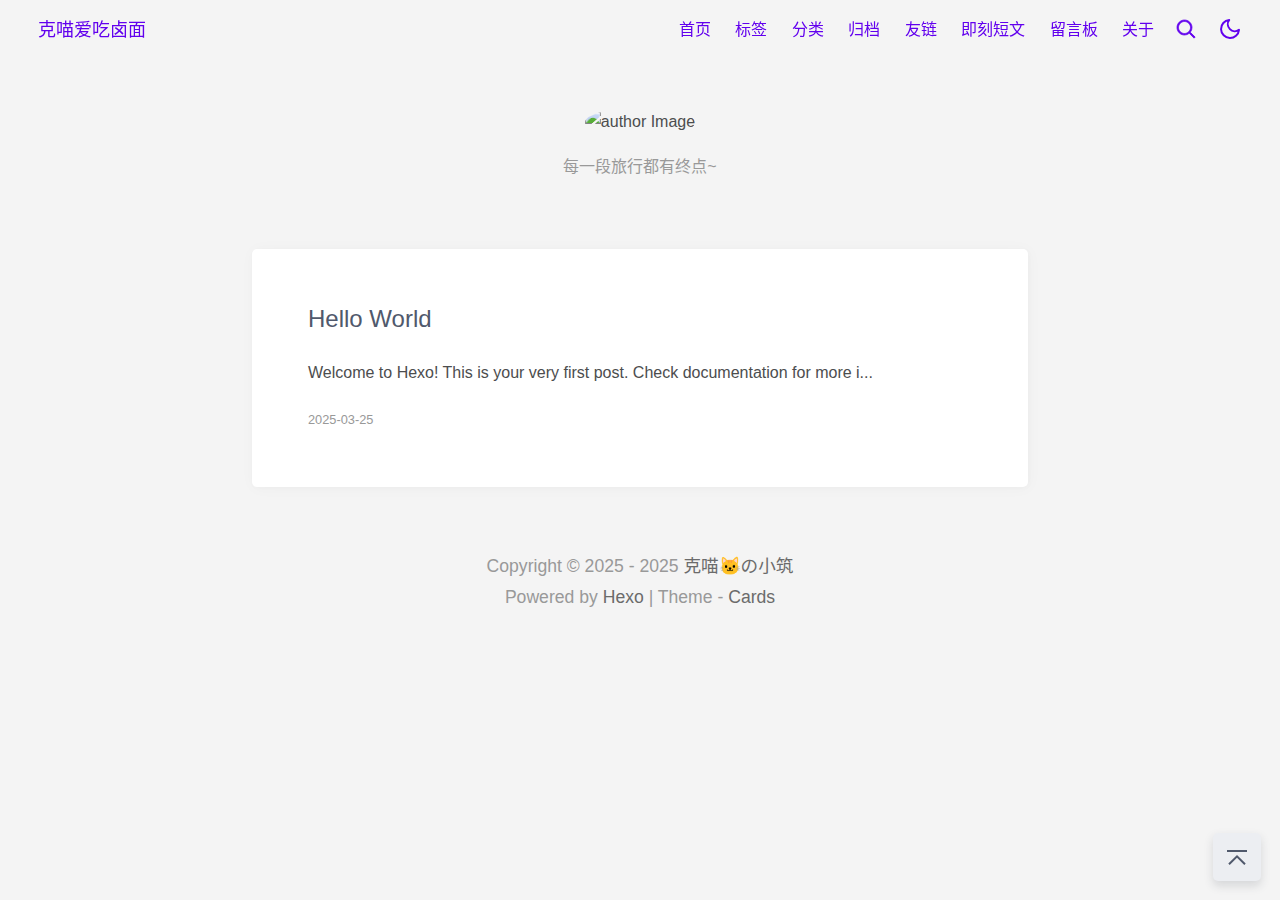
==== index.html @ 507a01cd "Site updated: 2025-03-25 20:27:37" ====
<!DOCTYPE html>
<html lang="zh-CN">
    <head>
    <meta charset="utf-8">

    

    <!-- 渲染优化 -->
    <meta name="renderer" content="webkit">
    <meta name="force-rendering" content="webkit">
    <meta http-equiv="X-UA-Compatible" content="IE=Edge,chrome=1">
    <meta name="HandheldFriendly" content="True" >
    <meta name="apple-mobile-web-app-capable" content="yes">
    <meta name="viewport" content="width=device-width, initial-scale=1, maximum-scale=1">

    <!--icon-->

    
        <link rel="shortcut icon" href="https://cdn.jsdelivr.net/gh/kmfx/tuchuang@main/img/website2.png">
    
    
    
    
    


    <!-- meta -->


<title>克喵🐱の小筑</title>


    <meta name="keywords" content="BLOG,ai,资源,生活,分享,工具,软件,教程,网站">




    <!-- OpenGraph -->
 
    <meta name="description" content="一个致力于分享资源和生活的博客~">
<meta property="og:type" content="website">
<meta property="og:title" content="克喵🐱の小筑">
<meta property="og:url" content="http://example.com/index.html">
<meta property="og:site_name" content="克喵🐱の小筑">
<meta property="og:description" content="一个致力于分享资源和生活的博客~">
<meta property="og:locale" content="zh_CN">
<meta property="article:author" content="克喵爱吃卤面">
<meta property="article:tag" content="BLOG,ai,资源,生活,分享,工具,软件,教程,网站">
<meta name="twitter:card" content="summary_large_image">


    
<link rel="stylesheet" href="/css/style/main.css">
 

    
    
    

    
    
<link rel="stylesheet" href="/css/style/dark.css">

    
<script src="/js/darkmode.js"></script>



     
    <script async src="//busuanzi.ibruce.info/busuanzi/2.3/busuanzi.pure.mini.js"></script>
 

    <!-- custom head -->

<meta name="generator" content="Hexo 7.3.0"><link rel="alternate" href="/atom.xml" title="克喵🐱の小筑" type="application/atom+xml">
<link rel="alternate" href="/rss2.xml" title="克喵🐱の小筑" type="application/rss+xml">
</head>

    <body>
        <div id="app" tabindex="-1">
            <header class="header">
    <div class="header__left">
        <a href="/" class="button">
            <span class="logo__text">克喵爱吃卤面</span>
        </a>
    </div>
    <div class="header__right">
        
            <div class="navbar__menus">
                
                    <a href="/" class="navbar-menu button">首页</a>
                
                    <a href="/tags/" class="navbar-menu button">标签</a>
                
                    <a href="/categories/" class="navbar-menu button">分类</a>
                
                    <a href="/archives/" class="navbar-menu button">归档</a>
                
                    <a href="/friends/" class="navbar-menu button">友链</a>
                
                    <a href="/shuoshuo/" class="navbar-menu button">即刻短文</a>
                
                    <a href="/message/" class="navbar-menu button">留言板</a>
                
                    <a href="/about/" class="navbar-menu button">关于</a>
                
            </div>
        
        
        
    <a href="/search/" id="btn-search">
        <svg xmlns="http://www.w3.org/2000/svg" viewBox="0 0 1024 1024" width="24" height="24" fill="currentColor" stroke="currentColor" stroke-width="32"><path d="M192 448c0-141.152 114.848-256 256-256s256 114.848 256 256-114.848 256-256 256-256-114.848-256-256z m710.624 409.376l-206.88-206.88A318.784 318.784 0 0 0 768 448c0-176.736-143.264-320-320-320S128 271.264 128 448s143.264 320 320 320a318.784 318.784 0 0 0 202.496-72.256l206.88 206.88 45.248-45.248z"></path></svg>
    </a>


        
        
    <a href="javaScript:void(0);" id="btn-toggle-dark">
        <svg xmlns="http://www.w3.org/2000/svg" width="24" height="24" viewBox="0 0 24 24" fill="none" stroke="currentColor" stroke-width="2" stroke-linecap="round" stroke-linejoin="round"><path d="M21 12.79A9 9 0 1 1 11.21 3 7 7 0 0 0 21 12.79z"></path></svg>
    </a>


        
            <a class="dropdown-icon button" id="btn-dropdown" tabindex="0"><svg xmlns="http://www.w3.org/2000/svg" viewBox="0 0 20 20" width='24' height='24' fill="none" stroke="currentColor" stroke-width="0.7" stroke-linecap="round" stroke-linejoin="round"><path fill="currentColor" d="M3.314,4.8h13.372c0.41,0,0.743-0.333,0.743-0.743c0-0.41-0.333-0.743-0.743-0.743H3.314c-0.41,0-0.743,0.333-0.743,0.743C2.571,4.467,2.904,4.8,3.314,4.8z M16.686,15.2H3.314c-0.41,0-0.743,0.333-0.743,0.743s0.333,0.743,0.743,0.743h13.372c0.41,0,0.743-0.333,0.743-0.743S17.096,15.2,16.686,15.2z M16.686,9.257H3.314c-0.41,0-0.743,0.333-0.743,0.743s0.333,0.743,0.743,0.743h13.372c0.41,0,0.743-0.333,0.743-0.743S17.096,9.257,16.686,9.257z"></path></svg></a>
            <div class="dropdown-menus" id="dropdown-menus">
                
                    <a href="/" class="dropdown-menu button">首页</a>
                
                    <a href="/tags/" class="dropdown-menu button">标签</a>
                
                    <a href="/categories/" class="dropdown-menu button">分类</a>
                
                    <a href="/archives/" class="dropdown-menu button">归档</a>
                
                    <a href="/friends/" class="dropdown-menu button">友链</a>
                
                    <a href="/shuoshuo/" class="dropdown-menu button">即刻短文</a>
                
                    <a href="/message/" class="dropdown-menu button">留言板</a>
                
                    <a href="/about/" class="dropdown-menu button">关于</a>
                
            </div>
        
    </div>
</header>


    <div class="cover">
        <div class="cover__logo">
            
                <img no-lazy alt="author Image" class="cover__avatar" src="https://cdn.jsdelivr.net/gh/kmfx/tuchuang@main/img/202503171226033.png">
            
        </div>
        
        
            <div class="cover__intro">
                <p>每一段旅行都有终点~</p>
 
            </div>
        
    </div>

            <main class="main">
    
    <div class="post-list">
        
            
                <div class='post-entry content-card'>
                    <div class="post-entry__header"></div>
<div class="post-entry__content">
    <h2 class="post-entry__title">
        Hello World
    </h2>
    
        <p>
            Welcome to Hexo! This is your very first post. Check documentation for more i...
        </p>
    
</div>
<div class="post-entry__meta">
    <a href="/archives/2025/03/" class="post-meta__date button">2025-03-25</a>
    
 
</div>
<div class="post-entry__tags"></div> 
<a href="/2025/03/25/hello-world/" class="post-entry__link">Hello World</a>
                </div>
            
        
    </div>
    


</main>

            <footer class="footer">
     
    <a href="#" class="button" id="b2t" aria-label="回到顶部" title="回到顶部">
        <svg xmlns="http://www.w3.org/2000/svg" viewBox="0 0 1024 1024" width="32" height="32">
            <path d="M233.376 722.752L278.624 768 512 534.624 745.376 768l45.248-45.248L512 444.128zM192 352h640V288H192z" fill="currentColor"></path>
        </svg>
    </a>

    


    
    
    
        <span id="busuanzi_container_site_uv" hidden>
            <span>站点访问量</span>
            <span id="busuanzi_value_site_uv"></span>
            <span>Viewers</span>
            
        </span>
    
    
        <span id="busuanzi_container_site_pv" hidden>
            <span>独立访客数</span>
            <span id="busuanzi_value_site_pv"></span>
            <span>Views</span>
            
        </span>
    
 
 

 
    
        
        <p class="footer-copyright">
            Copyright © 2025&nbsp;-&nbsp;2025 <a href="/">克喵🐱の小筑</a>
        </p>
    
    
    <p>Powered by <a href="https://hexo.io" target="_blank">Hexo</a> | Theme - <a href="https://github.com/ChrAlpha/hexo-theme-cards" target="_blank">Cards</a></p>
</footer>

        </div>
        
    <script defer src="https://cdn.jsdelivr.net/npm/vanilla-lazyload@17.1.0/dist/lazyload.min.js"></script>
    <script>
        window.lazyLoadOptions = {
            elements_selector: ".lazy",
            threshold: 0
        };
    </script>
 

 

 

 

 



 



 


    
 


    
<script src="https://cdn.jsdelivr.net/npm/jquery@3.4.1/dist/jquery.min.js"></script>

    
<link rel="stylesheet" href="https://cdn.jsdelivr.net/npm/@fancyapps/fancybox@3.4.1/dist/jquery.fancybox.min.css">

    
<script src="https://cdn.jsdelivr.net/npm/@fancyapps/fancybox@3.4.1/dist/jquery.fancybox.min.js"></script>

    <script>
        let lazyloadT = Boolean('true'),
            auto_fancybox = Boolean('false')
        if (auto_fancybox) {
            $(".post__content").find('img').each(function () {
                var element = document.createElement("a");
                $(element).attr("data-fancybox", "gallery");
                $(element).attr("href", $(this).attr("src"));
                if (lazyloadT) {
                    $(element).attr("href", $(this).attr("data-srcset"));
                }
                $(this).wrap(element);
            });
        } else {
            $(".post__content").find("fancybox").find('img').each(function () {
                var element = document.createElement("a");
                $(element).attr("data-fancybox", "gallery");
                $(element).attr("href", $(this).attr("src"));
                if (lazyloadT) {
                    $(element).attr("href", $(this).attr("data-srcset"));
                }
                $(this).wrap(element);
            });
        }
    </script>
 

 

 


    <script src='https://cdn.jsdelivr.net/npm/mermaid@8.10.2/dist/mermaid.min.js'></script>
    <script>
            mermaid.initialize(JSON.stringify(''));
    </script>
 

 




    </body>
</html>
---- css/style/main.css ----
:root {
  --main-color: #6200ee;
  --bg-color: #f4f4f4;
  --bg-content-color: #fff;
  --bg-menu: #eceef2;
  --bg-tag-color: #f4f4f4;
  --bg-code: #eee;
  --bg-codeblock: #f8f8f8;
  --body-color: #4c4d4e;
  --title-color: #50596c;
  --border-color: rgba(0,0,0,0.1);
  --space: 3.5rem;
  --content-width: 776px;
}
::-webkit-scrollbar {
  width: 0.55rem !important;
  height: 0.4rem !important;
  background: 0 0 !important;
}
::-webkit-scrollbar-thumb {
  background: #b5b5b5 !important;
}
@media screen and (max-width: 762px) {
  ::-webkit-scrollbar {
    width: 0.25rem !important;
    height: 0.16rem !important;
  }
}
html,
body {
  scroll-behavior: smooth;
}
body {
  --base-font-size: 16px;
  font-size: var(--base-font-size);
  font-weight: 400;
  font-family: -apple-system, BlinkMacSystemFont, Segoe UI, Helvetica, Arial, sans-serif, Apple Color Emoji, Segoe UI Emoji;
  background-color: var(--bg-color);
  color: var(--body-color);
  -webkit-transition: color 0.6s, background-color 0.6s;
  -o-transition: color 0.6s, background-color 0.6s;
  transition: color 0.6s, background-color 0.6s;
  margin: 0;
  padding: 0;
  line-height: 1.8;
}
::selection {
  color: #fff;
  background-color: #318efd;
}
::-moz-selection {
  color: #fff;
  background-color: #318efd;
}
@media screen and (max-width: 650px) {
  body {
    --space: 1.5rem;
  }
}
article,
aside,
figure,
details,
footer,
header,
nav,
section {
  display: block;
}
.main {
  margin: 0 auto;
  padding: 1.5vw 12px 0;
}
.main.tagscloud,
.main.links {
  margin: 0 auto;
  max-width: 1024px;
}
.content-card {
  background-color: var(--bg-content-color);
  max-width: var(--content-width);
  margin: 0 auto;
  transition: background-color 0.6s;
  padding: var(--space);
  border-radius: 5px;
  -webkit-box-shadow: 1px 1px 5px 0 rgba(0,0,0,0.02), 1px 1px 15px 0 rgba(0,0,0,0.03);
  box-shadow: 1px 1px 5px 0 rgba(0,0,0,0.02), 1px 1px 15px 0 rgba(0,0,0,0.03);
  -webkit-transition: background-color 0.3s, -webkit-transform 0.3s, -webkit-box-shadow 0.6s;
  transition: background-color 0.3s, -webkit-transform 0.3s, -webkit-box-shadow 0.6s;
  -o-transition: transform 0.3s, background-color 0.3s, box-shadow 0.6s;
  transition: transform 0.3s, background-color 0.3s, box-shadow 0.6s;
  transition: transform 0.3s, background-color 0.3s, box-shadow 0.6s, -webkit-transform 0.3s, -webkit-box-shadow 0.6s;
}
.content-card>:first-child {
  margin-top: 0;
}
.content-card>:last-child {
  margin-bottom: 0;
}
.MathJax {
  overflow-x: auto;
  overflow-y: hidden;
}
.separate-dot:after {
  content: ' · ';
}
h1,
h2,
h3,
h4,
h5 {
  -webkit-transition: color 0.6s;
  -o-transition: color 0.6s;
  transition: color 0.6s;
  color: var(--title-color);
  margin: 2.75rem 0 1rem;
  font-family: miriam libre, -apple-system, BlinkMacSystemFont, Segoe UI, Helvetica, Arial, pingfang sc, source han sans sc, noto sans cjk sc, sarasa gothic sc, microsoft yahei, sans-serif, Apple Color Emoji, Segoe UI Emoji, Varela Round;
  font-weight: 430;
  line-height: 1.5;
}
h1 {
  font-size: 2em;
}
h2 {
  font-size: 1.6em;
}
h3 {
  font-size: 1.4em;
}
h4 {
  font-size: 1.2em;
}
h5 {
  font-size: 1.05em;
}
small {
  font-size: 0.889em;
}
b,
strong {
  font-weight: 700;
}
m,
mark {
  background: #f9de4b;
  color: #4c4d4e;
}
em {
  font-style: italic;
}
s {
  text-decoration: line-through;
}
* {
  -webkit-box-sizing: border-box;
  box-sizing: border-box;
  font-smoothing: antialiased;
  osx-font-smoothing: grayscale;
}
@media screen and (min-width: 1080px) {
  *[id] {
    scroll-margin-top: 60px;
  }
}
a {
  color: var(--main-color);
  cursor: pointer;
  text-decoration: none;
}
a:not(.button) {
  -webkit-transition: opacity 0.2s;
  -o-transition: opacity 0.2s;
  transition: opacity 0.2s;
}
a:not(.button):hover {
  opacity: 0.8;
  text-decoration: underline;
}
a .index-title {
  color: var(--title-color);
}
img {
  max-width: 100%;
}
img.lazy {
  -webkit-transition: -webkit-filter 0.375s ease 0s;
  transition: -webkit-filter 0.375s ease 0s;
  -o-transition: filter 0.375s ease 0s;
  transition: filter 0.375s ease 0s;
  transition: filter 0.375s ease 0s, -webkit-filter 0.375s ease 0s;
}
img.lazy:not(.loaded) {
  -webkit-filter: blur(8px);
  filter: blur(8px);
  padding-bottom: 40%;
}
hr {
  -webkit-box-sizing: initial;
  box-sizing: initial;
  height: 0;
  overflow: visible;
  margin: 15px 0;
  overflow: hidden;
  background: transparent;
  border: 0;
  border-bottom: 1px solid #dfe2e5;
  border-bottom-color: #eee;
  height: 0.1em;
  padding: 0;
  margin: 24px 0;
  background-color: #e1e4e8;
}
hr:after {
  clear: both;
}
input {
  font: inherit;
  margin: 0;
  overflow: visible;
  font-family: inherit;
  font-size: inherit;
  line-height: inherit;
}
[type=checkbox] {
  -webkit-box-sizing: border-box;
  box-sizing: border-box;
  padding: 0;
}
kbd {
  display: inline-block;
  padding: 3px 5px;
  font: 11px SFMono-Regular, Consolas, Liberation Mono, Menlo, monospace;
  line-height: 10px;
  color: #444d56;
  vertical-align: middle;
  background-color: #fafbfc;
  border: 1px solid #d1d5da;
  border-radius: 3px;
  -webkit-box-shadow: inset 0 -1px 0 #d1d5da;
  box-shadow: inset 0 -1px 0 #d1d5da;
}
blockquote {
  margin: 16px 0 16px 0;
  padding: 0 1em;
  color: #6a737d;
  border-left: 0.25em solid #dfe2e5;
}
blockquote > :first-child {
  margin-top: 0;
}
blockquote >:last-child {
  margin-bottom: 0;
}
dd {
  margin-left: 0;
}
pre {
  margin-top: 0;
  margin-bottom: 0;
  word-wrap: normal;
}
pre >code {
  padding: 0;
  margin: 0;
  font-size: 100%;
  word-break: normal;
  white-space: pre;
  background: transparent;
  border: 0;
}
pre span {
  display: inline;
  max-width: auto;
  padding: 0;
  margin: 0;
  overflow: auto;
  line-height: inherit;
  word-wrap: normal;
  background-color: initial;
  border: 0;
}
li {
  word-wrap: break-all;
}
li >p {
  margin-top: 16px;
}
li +li {
  margin-top: 0.25em;
}
dl {
  padding: 0;
}
dl dt {
  padding: 0;
  margin-top: 16px;
  font-size: 1em;
  font-style: italic;
  font-weight: 600;
}
dl dd {
  padding: 0 16px;
  margin-bottom: 20px;
}
code {
  padding: 0.2em 0.4em;
  margin: 0;
  font-size: 14px;
  background-color: var(--bg-code);
  border-radius: 3px;
}
a:active,
a:hover {
  outline-width: 0;
}
code,
kbd,
pre {
  font-family: monospace, monospace;
  font-size: 14px;
}
hr:after,
hr:before {
  display: table;
  content: "";
}
td,
th {
  padding: 0;
}
ol,
ul {
  padding-left: 0;
  margin-top: 0;
  margin-bottom: 0;
  padding-left: 2em;
}
ol ol,
ul ol {
  list-style-type: lower-roman;
}
ol ol ol,
ol ul ol,
ul ol ol,
ul ul ol {
  list-style-type: lower-alpha;
}
code,
pre {
  font-family: SFMono-Regular, Consolas, Liberation Mono, Menlo, monospace;
  font-size: 14px;
}
input::-webkit-inner-spin-button,
input::-webkit-outer-spin-button {
  margin: 0;
  -webkit-appearance: none;
  appearance: none;
}
blockquote,
details,
dl,
ol,
p,
pre,
table,
ul {
  margin-top: 0px;
  margin-bottom: 20px;
}
ol ol,
ol ul,
ul ol,
ul ul {
  margin-top: 0;
  margin-bottom: 0;
}
figure {
  padding: 0;
  margin: 0;
  margin-bottom: 20px;
}
table {
  display: block;
  width: 100%;
  overflow: auto;
}
figure table {
  border: none;
  padding: 0;
  max-width: 100%;
}
figure table th {
  font-weight: 600;
}
figure table tr {
  background-color: transparent;
  border-top: none;
}
figure table td.gutter {
  padding-right: 1rem;
  text-align: right;
  background-color: transparent;
}
.highlight {
  margin-bottom: 20px;
  padding: 0.4rem;
  width: auto;
  border-radius: 3px;
}
.highlight pre {
  margin-bottom: 0;
}
.highlight table {
  margin: 0;
  padding: 0.6rem 0;
}
.highlight pre,
pre {
  padding: 0;
  overflow: auto;
  font-size: 14px;
  line-height: 1.45;
  border-radius: 3px;
}
.task-list-item {
  list-style-type: none;
}
.task-list-item +.task-list-item {
  margin-top: 3px;
}
.task-list-item input {
  margin: 0 0.2em 0.25em -1.6em;
  vertical-align: middle;
}
table {
  border-spacing: 0;
  border-collapse: collapse;
}
table th:not(.code):not(.gutter) {
  font-weight: 700;
}
table tr:not(.code):not(.gutter) {
  background-color: #f6f8fa;
}
table tr:not(.code):not(.gutter):not(.highlight) {
  background-color: transparent;
}
table tr:not(.code):not(.gutter):nth-child(2n) {
  background-color: #f6f8fa;
}
table td:not(.code):not(.gutter),
table th:not(.code):not(.gutter) {
  padding: 6px 13px;
  border: 1px solid var(--border-color);
}
overflows table {
  overflow: auto;
}
overflows table th,
overflows table td {
  white-space: nowrap;
}
.post-entry__content,
.post__content {
  color: var(--body-color);
  font-size: 16px;
  word-wrap: break-word;
}
.post-entry__content a,
.post__content a {
  background-color: initial;
  color: #0366d6;
  text-decoration: none;
}
.post-entry__content a:hover,
.post__content a:hover {
  text-decoration: underline;
}
.post-entry__content>.highlight,
.post__content>.highlight {
  margin: 1rem calc(0rem - var(--space)) !important;
  padding: 0.4rem var(--space) !important;
  border: none !important;
  border-radius: 0 !important;
  width: auto;
}
.post-entry__content h1,
.post__content h1,
.post-entry__content h2,
.post__content h2,
.post-entry__content h3,
.post__content h3,
.post-entry__content h4,
.post__content h4,
.post-entry__content h5,
.post__content h5,
.post-entry__content h6,
.post__content h6 {
  margin-top: 24px;
  margin-bottom: 20px;
  font-weight: 700;
  line-height: 1.25;
}
.post-entry__content h1,
.post__content h1,
.post-entry__content h2,
.post__content h2 {
  padding-bottom: 0.3em;
  border-bottom: 1px solid #eaecef;
}
.post-entry__content h6,
.post__content h6 {
  font-size: 0.875em;
  color: #6a737d;
}
.archives {
  position: relative;
  max-width: var(--content-width);
  margin: 0 auto;
}
.archives .archives-item {
  display: -webkit-box;
  display: -ms-flexbox;
  display: flex;
  margin-bottom: 1.2rem;
  position: relative;
}
.archives .archives-item .archives-left {
  -webkit-box-flex: 0;
  -ms-flex: 0 0 auto;
  flex: 0 0 auto;
  box-flex: 0;
}
.archives .archives-item .archives-icon {
  border-radius: 50%;
  color: var(--main-color);
  display: block;
  height: 1.6rem;
  text-align: center;
  width: 1.6rem;
}
.archives .archives-item .archives-icon.icon-lg {
  background: var(--main-color);
  line-height: 1.2rem;
}
.archives .archives-item .archives-icon::before {
  border: 0.1rem solid var(--main-color);
  border-radius: 50%;
  content: "";
  display: block;
  height: 0.4rem;
  left: 0.6rem;
  position: absolute;
  top: 0.8rem;
  width: 0.4rem;
}
.archives .archives-item .archives-content {
  -webkit-box-flex: 1;
  -ms-flex: 1 1 auto;
  flex: 1 1 auto;
  box-flex: 1;
  padding: 2px 0 2px 0.8rem;
}
.archives .archives-item .archives-content .archives-year {
  margin: 0;
}
.archives .archives-item .archives-content .archives-title {
  color: var(--title-color);
  font-size: 20px;
}
.archives .archives-item:hover .archives-icon::before {
  background: var(--main-color);
}
.archives .archives-item::before {
  background: #e7e9ed;
  content: "";
  height: 100%;
  left: 0.8rem;
  position: absolute;
  top: 1.6rem;
  width: 2px;
}
.archives .archives-item:last-child::before {
  background: 0 0;
}
.links-list {
  margin: 0 auto;
  max-width: 1080px;
}
.links-list .links-content {
  display: -webkit-box;
  display: -ms-flexbox;
  display: flex;
  -ms-flex-wrap: wrap;
  flex-wrap: wrap;
  margin: -8px;
  border-radius: 5px;
  -webkit-box-align: start;
  -ms-flex-align: start;
  align-items: flex-start;
  line-height: 1.3;
}
.links-list .links-content .links-card {
  display: -webkit-box;
  display: -ms-flexbox;
  display: flex;
  padding: 8px;
  margin: 0 auto;
  margin-top: calc(2.25 * 16px + 32px);
  color: #444;
  background: #fff;
  border-radius: 5px;
  -webkit-box-shadow: 1px 5px 15px 0 rgba(0,0,0,0.3);
  box-shadow: 1px 5px 15px 0 rgba(0,0,0,0.3);
  -webkit-box-pack: start;
  -ms-flex-pack: start;
  justify-content: flex-start;
  -ms-flex-line-pack: start;
  align-content: flex-start;
  -webkit-box-orient: vertical;
  -webkit-box-direction: normal;
  -ms-flex-direction: column;
  flex-direction: column;
  max-width: 16rem;
  width: calc(100% / 4 - 16px);
}
@media screen and (max-width: 1280px) {
  .links-list .links-content .links-card {
    width: calc(100% / 3 - 16px);
  }
}
@media screen and (max-width: 1080px) {
  .links-list .links-content .links-card {
    width: calc(100% / 2 - 16px);
  }
}
@media screen and (max-width: 768px) {
  .links-list .links-content .links-card {
    width: calc(100% / 1 - 16px);
  }
}
.links-list .links-content .links-left {
  display: -webkit-box;
  display: -ms-flexbox;
  display: flex;
  -ms-flex-item-align: center;
  -ms-grid-row-align: center;
  align-self: center;
}
.links-list .links-content .links-left .avatar {
  width: 64px;
  height: 64px;
  margin: 16px 8px 4px 8px;
  margin-top: calc(-1.25 * 16px - 32px);
  border-radius: 100%;
  border: 2px solid #fff;
  background: #fff;
}
.links-list .links-content .links-right {
  margin: 4px 8px;
  display: -webkit-box;
  display: -ms-flexbox;
  display: flex;
  -webkit-box-orient: vertical;
  -webkit-box-direction: normal;
  -ms-flex-direction: column;
  flex-direction: column;
  text-align: center;
}
.links-list .links-content .links-right p {
  text-align: center;
  margin: 0;
}
.links-list .links-content .links-right p.links-name {
  padding-top: 6px;
  padding-bottom: 4px;
  font-weight: bold;
}
.links-list .links-content .links-right p.tags {
  display: inline;
  background: none;
  word-wrap: break-word;
  padding-right: 4px;
}
.links-list .links-content .links-right .links-tags-wrapper {
  margin-left: -2px;
  word-break: break-all;
}
.post-list>:last-child {
  margin-bottom: 0;
}
.post-entry {
  margin-bottom: var(--space);
  position: relative;
}
.post-entry:hover {
  -webkit-transform: translateY(-5px);
  -ms-transform: translateY(-5px);
  transform: translateY(-5px);
  -webkit-box-shadow: 1px 10px 30px 0 rgba(0,0,0,0.1);
  box-shadow: 1px 10px 30px 0 rgba(0,0,0,0.1);
}
.post-entry__content .post-entry__title {
  color: var(--title-color);
  margin-top: 0;
  border: none;
  font-size: 1.5rem;
  font-weight: 450;
  line-height: 1.125;
}
.post-meta__cats,
.post-entry__tags {
  display: inline-block;
  position: relative;
  margin: 1em 0 0;
  z-index: 1;
}
.post-meta__cats:empty,
.post-entry__tags:empty {
  display: none;
}
.post-entry__link {
  position: absolute;
  top: 0;
  left: 0;
  width: 100%;
  height: 100%;
  opacity: 0;
  overflow: hidden;
  text-indent: -9999px;
  z-index: 0;
}
.post-title {
  padding: calc(var(--space) / 2) 0 calc(var(--space) / 2);
  text-align: center;
}
.post-meta__date {
  color: #808080;
}
.post-entry__meta,
.post-title__meta {
  display: block;
  z-index: 1;
  position: relative;
  font-size: 0.8em;
  opacity: 0.8;
  font-family: rubik, sans-serif;
}
.post-entry__meta:empty,
.post-title__meta:empty {
  display: none;
}
.post-entry__header,
.post__header {
  margin: calc(var(--space) * -1) !important;
  margin-bottom: calc(var(--space) / 2) !important;
  overflow: hidden;
  border-radius: 5px;
}
.post-entry__header:empty,
.post__header:empty {
  display: none;
}
.post-entry__header .post-thumbnail,
.post__header .post-thumbnail {
  display: -webkit-box;
  display: -ms-flexbox;
  display: flex;
  width: 100%;
  padding-bottom: 40%;
  background-size: cover;
  background-repeat: repeat;
  background-position: 50% 50%;
  background-origin: padding-box;
  background-attachment: scroll;
}
.post__content p {
  line-height: 1.8;
}
.post__content img.inline {
  display: inline;
}
.post__content div>img,
.post__content p>img,
.post__content div>picture>img,
.post__content p>picture>img {
  display: block;
  margin: auto;
  border-radius: 4px;
}
.post__content span img {
  display: inline;
  margin: auto;
}
.post__comments {
  max-width: var(--content-width);
  margin: var(--space) auto;
  font-family: rubik, sans-serif;
}
.post__comments:empty {
  display: none;
}
.post-footer__meta {
  font-size: 14px;
  margin-top: 1.5rem;
}
.post-footer__meta>:last-child {
  margin-bottom: 0;
}
.post-footer__meta:empty {
  display: none;
}
.post-tags__link,
.post-cats__link {
  display: inline-block;
  margin: 0.35em;
  font-size: 0.75em;
  text-decoration: none;
  background-color: var(--bg-cat-color);
  color: currentColor !important;
  padding: 0.25rem 0.6rem 0.25rem 0.6rem;
  border-radius: 5px;
}
.post-tags__link {
  background-color: var(--bg-tag-color);
}
.post__license {
  background-color: #f5f5f5;
  word-break: break-all;
  margin: 3em 0 1em 0;
  padding: 0.5rem 0.8rem;
  border-left: 4px solid #f44336;
  list-style: none;
}
.post__license p {
  margin: 3px 1px 3px 1px;
  padding: 0;
}
.post__expire {
  display: none;
  margin: calc(var(--space) / 2) var(--space) 0 var(--space);
  padding: 0.5rem 0.8rem;
  background: #ffffc0;
  border-left: 4px solid #fff000;
  list-style: none;
}
.post__expire p {
  color: #947600;
  margin: 3px 1px 3px 1px;
  padding: 0;
}
.cover {
  display: block;
  text-align: center;
  margin: 3rem auto;
}
.cover .cover__logo {
  max-width: 1024px;
  margin-left: auto;
  margin-right: auto;
}
.cover .cover__avatar {
  border-radius: 50%;
  width: 96px;
  height: 96px;
  margin: 0 auto 1rem auto;
}
.cover .cover__intro {
  color: #999;
}
.footer {
  display: block;
  -webkit-box-align: center;
  -ms-flex-align: center;
  align-items: center;
  -webkit-box-pack: center;
  -ms-flex-pack: center;
  justify-content: center;
  padding: 0;
  margin-top: 4rem;
  margin-bottom: 2rem;
  text-align: center;
  font-size: 1.1em;
  font-family: rubik, -apple-system, BlinkMacSystemFont, Segoe UI, Helvetica, Arial, pingfang sc, noto sans cjk sc, sarasa gothic sc, microsoft yahei, sans-serif, Apple Color Emoji, Segoe UI Emoji, Varela Round;
  color: #999;
}
.footer * {
  margin: 0 auto;
  -webkit-margin-before: 0em;
  margin-block-start: 0em;
  -webkit-margin-after: 0em;
  margin-block-end: 0em;
  -webkit-margin-start: 0px;
  margin-inline-start: 0px;
  -webkit-margin-end: 0px;
  margin-inline-end: 0px;
}
.footer >span {
  margin: 0 0.35em;
}
.footer a {
  color: #6b6b6b;
  text-decoration: none;
}
.footer svg {
  margin-right: 0.2rem;
}
.footer #b2t {
  display: block;
  width: 3rem;
  height: 3rem;
  position: fixed;
  z-index: 1001;
  right: 1.2rem;
  bottom: 1.2rem;
  border-radius: 5px;
  color: var(--title-color);
  background-color: var(--bg-menu);
  -webkit-box-shadow: 0 0.3rem 0.6rem rgba(48,55,66,0.15);
  box-shadow: 0 0.3rem 0.6rem rgba(48,55,66,0.15);
}
.footer #b2t * {
  margin: 8px;
}
.header {
  display: -webkit-box;
  display: -ms-flexbox;
  display: flex;
  -webkit-box-pack: justify;
  -ms-flex-pack: justify;
  justify-content: space-between;
  -webkit-box-align: center;
  -ms-flex-align: center;
  align-items: center;
  min-height: 60px;
  padding: 0 calc(var(--space) / 2);
  top: 0;
  z-index: 10;
}
.header .header__left,
.header .header__right {
  display: -webkit-box;
  display: -ms-flexbox;
  display: flex;
  -webkit-box-align: center;
  -ms-flex-align: center;
  align-items: center;
  font-family: rubik, sans-serif, Varela Round;
}
.header .header__left .logo__text {
  font-size: 18px;
  padding: 16px 10px 16px 10px;
  border-radius: 5px;
}
.header .header__right .navbar__menus {
  padding: 0 0 0 15px;
}
.header .header__right .navbar__menus .navbar-menu {
  font-size: 16px;
  padding: 16px 10px 16px 10px;
  border-radius: 5px;
}
.header .header__right .navbar__menus .navbar-menu:hover {
  background-color: var(--bg-menu);
}
.header .header__right #btn-search,
.header .header__right #btn-toggle-dark {
  height: 55.5px;
  padding: 15px 10px;
}
.header .header__right .dropdown-icon {
  display: none;
  height: 55.5px;
  padding: 15px 10px;
  border: 0 !important;
  background-color: transparent;
}
.header .header__right .dropdown-icon * {
  width: 24px;
  height: 24px;
}
.header .header__right .dropdown-icon:focus + .dropdown-menus {
  display: -webkit-box;
  display: -ms-flexbox;
  display: flex;
}
.header .header__right .dropdown-menus {
  -webkit-animation: slide-down 0.15s ease 1;
  animation: slide-down 0.15s ease 1;
  display: none;
  position: absolute;
  left: 12px;
  right: 12px;
  top: 60px;
  z-index: 9999;
  border-radius: 6px;
  padding: 24px;
  background: var(--bg-content-color);
  -webkit-box-shadow: 1px 1px 5px 0 rgba(0,0,0,0.02), 1px 1px 15px 0 rgba(0,0,0,0.03);
  box-shadow: 1px 1px 5px 0 rgba(0,0,0,0.02), 1px 1px 15px 0 rgba(0,0,0,0.03);
  justify-items: center;
  -webkit-box-pack: center;
  -ms-flex-pack: center;
  justify-content: center;
  -webkit-box-orient: vertical;
  -webkit-box-direction: normal;
  -ms-flex-direction: column;
  flex-direction: column;
}
.header .header__right .dropdown-menus:hover {
  display: -webkit-box;
  display: -ms-flexbox;
  display: flex;
}
.header .header__right .dropdown-menus .dropdown-menu {
  padding: 10px;
}
@media screen and (min-width: 1080px) {
  .header {
    position: sticky;
    -webkit-backdrop-filter: blur(20px);
    backdrop-filter: blur(20px);
  }
}
@media screen and (max-width: 764px) {
  .navbar__menus {
    display: none !important;
  }
  .dropdown-icon {
    display: block !important;
  }
}
@-moz-keyframes slide-down {
  0% {
    opacity: 0;
    transform: translateY(-1.6rem);
  }
  100% {
    opacity: 1;
    transform: translateY(0);
  }
}
@-webkit-keyframes slide-down {
  0% {
    opacity: 0;
    transform: translateY(-1.6rem);
  }
  100% {
    opacity: 1;
    transform: translateY(0);
  }
}
@-o-keyframes slide-down {
  0% {
    opacity: 0;
    transform: translateY(-1.6rem);
  }
  100% {
    opacity: 1;
    transform: translateY(0);
  }
}
@keyframes slide-down {
  0% {
    opacity: 0;
    transform: translateY(-1.6rem);
  }
  100% {
    opacity: 1;
    transform: translateY(0);
  }
}
.nav {
  display: -webkit-box;
  display: -ms-flexbox;
  display: flex;
  -webkit-box-orient: horizontal;
  -webkit-box-direction: normal;
  -ms-flex-direction: row;
  flex-direction: row;
  -webkit-box-pack: center;
  -ms-flex-pack: center;
  justify-content: center;
  max-width: var(--content-width);
  margin: 1.5rem auto;
  height: auto;
}
.nav + * {
  margin-top: 0;
}
.nav .nav__prev {
  display: -webkit-box;
  display: -ms-flexbox;
  display: flex;
  -webkit-box-flex: 50%;
  -ms-flex: 50% 1;
  flex: 50% 1;
  -webkit-box-pack: start;
  -ms-flex-pack: start;
  justify-content: flex-start;
  text-align: left;
}
.nav .nav__next {
  display: -webkit-box;
  display: -ms-flexbox;
  display: flex;
  -webkit-box-flex: 50%;
  -ms-flex: 50% 1;
  flex: 50% 1;
  -webkit-box-pack: end;
  -ms-flex-pack: end;
  justify-content: flex-end;
  text-align: right;
}
.nav .nav__link {
  display: -webkit-box;
  display: -ms-flexbox;
  display: flex;
  -webkit-box-orient: horizontal;
  -webkit-box-direction: normal;
  -ms-flex-direction: row;
  flex-direction: row;
  -webkit-box-align: center;
  -ms-flex-align: center;
  align-items: center;
  color: var(--title-color);
}
.nav .nav__link:hover {
  text-decoration: none;
  opacity: 1;
}
.nav .nav__label {
  font-size: 0.8rem;
  font-weight: 450;
  color: #808080;
}
.nav .nav__title {
  font-size: 1rem;
  font-weight: 550;
  line-height: 1.125;
}
.search-form {
  display: -webkit-box;
  display: -ms-flexbox;
  display: flex;
  -webkit-box-pack: start;
  -ms-flex-pack: start;
  justify-content: flex-start;
  margin-top: 1.5rem;
}
.search-form .search-input {
  -webkit-box-flex: 1;
  -ms-flex: 1 1 auto;
  flex: 1 1 auto;
  -webkit-transition: border-bottom-color 0.18s cubic-bezier(0.4, 0, 0.2, 1);
  -o-transition: border-bottom-color 0.18s cubic-bezier(0.4, 0, 0.2, 1);
  transition: border-bottom-color 0.18s cubic-bezier(0.4, 0, 0.2, 1);
  color: var(--body-color);
  opacity: 0.87;
  border: none;
  outline: none;
  border-bottom: 1px solid var(--border-color);
  background-color: transparent;
}
.search-form .search-input::-webkit-search-decoration,
.search-form .search-input::-webkit-search-cancel-button,
.search-form .search-input::-webkit-search-results-button,
.search-form .search-input::-webkit-search-results-decoration {
  display: none;
}
.search-form .search-input:focus {
  border: none;
  border-bottom: 1px solid var(--main-color);
}
.search-form #search-input {
  width: 100%;
}
.search-result .search-result__notice {
  opacity: 0.67;
  max-width: var(--content-width);
  margin: 0 auto;
  padding-top: calc(var(--space) / 4);
  padding-bottom: calc(var(--space) / 4);
}
.search-result .search-result__list:empty {
  display: none;
}
.search-result a.search-result__link {
  color: inherit;
}
.search-result a.search-result__link:hover {
  text-decoration: none;
}
.search-result a.search-result__link:not(:first-of-type) .search-result__item {
  padding-top: calc(var(--space) / 4);
}
.search-result a.search-result__link:not(:last-of-type) .search-result__item {
  padding-bottom: calc(var(--space) / 4);
  border-bottom: 1px solid var(--border-color);
}
.toc {
  display: block;
  font-size: 14px;
  overflow: auto;
  list-style-type: none;
  padding-left: 0;
}
.toc .toc-link {
  color: #808080;
}
.toc .toc-child {
  padding-left: 0.6rem;
  list-style-type: none;
}
.btn-toc {
  display: none;
  width: 3rem;
  height: 3rem;
  position: fixed;
  z-index: 1001;
  right: 1.2rem;
  bottom: 4.8rem;
  border-radius: 5px;
  color: var(--title-color);
  background: var(--bg-menu);
  -webkit-box-shadow: 0 0.3rem 0.6rem rgba(48,55,66,0.15);
  box-shadow: 0 0.3rem 0.6rem rgba(48,55,66,0.15);
}
.btn-toc * {
  margin: 8px;
}
.btn-toc:focus + .toc-menus {
  display: block;
}
.toc-menus {
  -webkit-animation: slide-up 0.15s ease 1;
  animation: slide-up 0.15s ease 1;
  display: none;
  position: fixed;
  left: 12px;
  right: 12px;
  bottom: 12px;
  max-height: 60vh;
  overflow: auto;
  border-radius: 6px;
  padding: 24px;
  background: var(--bg-content-color);
  -webkit-box-shadow: 1px 1px 5px 0 rgba(0,0,0,0.02), 1px 1px 15px 0 rgba(0,0,0,0.03);
  box-shadow: 1px 1px 5px 0 rgba(0,0,0,0.02), 1px 1px 15px 0 rgba(0,0,0,0.03);
  z-index: 9999;
}
.toc-menus:hover {
  display: block;
}
.toc-menus .toc-title {
  font-size: 0.9rem;
  color: #808080;
  margin-bottom: 0.8rem;
  padding-bottom: 0.2rem;
  border-bottom: 1px solid #eaecef;
}
.post-side {
  display: block;
  height: 0;
  float: right;
  position: -webkit-sticky;
  position: sticky;
  top: calc(60px + 10px);
}
.post-side .post-side__toc {
  display: block;
}
.post-side .post-side__toc .toc {
  display: none;
  width: calc((100vw - 776px) / 2 - 12.6px);
  height: calc(100vh - 60px * 2 - 20px);
  padding-left: 0.6rem;
}
@media screen and (max-width: 1246px) {
  .post-side {
    width: calc(100vw / 6 - 20px);
  }
  .post-side .post-side__toc .toc {
    width: calc(100vw / 6 - 20px);
  }
  .post__with-toc,
  .nav {
    max-width: calc(100vw / 6 * 4);
  }
}
@media screen and (max-width: 1080px) {
  .post-side {
    width: calc(100vw / 4 - 30px);
  }
  .post-side .post-side__toc .toc {
    width: calc(100vw / 4 - 30px);
  }
  .post__with-toc,
  .nav {
    max-width: calc(100vw / 4 * 3);
    margin-left: 0;
  }
}
@media screen and (min-width: 765px) {
  .post-side .post-side__toc .toc {
    display: block;
  }
}
@media screen and (max-width: 764px) {
  .post__with-toc,
  .nav {
    max-width: var(--content-width);
  }
  #btn-toc {
    display: block;
  }
}
@-webkit-keyframes slide-up {
  0% {
    opacity: 0;
    -webkit-transform: translateY(1.6rem);
    transform: translateY(1.6rem);
  }
  100% {
    opacity: 1;
    -webkit-transform: translateY(0);
    transform: translateY(0);
  }
}
@-moz-keyframes slide-up {
  0% {
    opacity: 0;
    -webkit-transform: translateY(1.6rem);
    transform: translateY(1.6rem);
  }
  100% {
    opacity: 1;
    -webkit-transform: translateY(0);
    transform: translateY(0);
  }
}
@-webkit-keyframes slide-up {
  0% {
    opacity: 0;
    -webkit-transform: translateY(1.6rem);
    transform: translateY(1.6rem);
  }
  100% {
    opacity: 1;
    -webkit-transform: translateY(0);
    transform: translateY(0);
  }
}
@-o-keyframes slide-up {
  0% {
    opacity: 0;
    -webkit-transform: translateY(1.6rem);
    transform: translateY(1.6rem);
  }
  100% {
    opacity: 1;
    -webkit-transform: translateY(0);
    transform: translateY(0);
  }
}
@keyframes slide-up {
  0% {
    opacity: 0;
    -webkit-transform: translateY(1.6rem);
    transform: translateY(1.6rem);
  }
  100% {
    opacity: 1;
    -webkit-transform: translateY(0);
    transform: translateY(0);
  }
}
.sliding-fold,
details {
  display: block;
  padding: 16px;
  margin: 20px 0;
  background: var(--bg-content-color);
  border: none;
  border-radius: 4px;
  -webkit-box-shadow: 1px 2px 5px 0 rgba(0,0,0,0.3);
  box-shadow: 1px 2px 5px 0 rgba(0,0,0,0.3);
  -webkit-transition: all 0.6s;
  -o-transition: all 0.6s;
  transition: all 0.6s;
}
.sliding-fold>summary,
details>summary {
  cursor: pointer;
  outline: none;
}
.sliding-fold .fold-content,
details .fold-content {
  margin-top: 20px;
}
.sliding-fold .fold-content>:first-child,
details .fold-content>:first-child {
  margin-top: 0;
}
.sliding-fold .fold-content>:last-child,
details .fold-content>:last-child {
  margin-bottom: 0;
}
.blockquote-note {
  margin: 1rem 0;
  padding: 1rem;
  -webkit-transition: background-color 0.3s, -webkit-transform 0.3s, -webkit-box-shadow 0.6s;
  transition: background-color 0.3s, -webkit-transform 0.3s, -webkit-box-shadow 0.6s;
  -o-transition: transform 0.3s, background-color 0.3s, box-shadow 0.6s;
  transition: transform 0.3s, background-color 0.3s, box-shadow 0.6s;
  transition: transform 0.3s, background-color 0.3s, box-shadow 0.6s, -webkit-transform 0.3s, -webkit-box-shadow 0.6s;
  border: none !important;
}
.blockquote-note .blockquote-note__header {
  font-family: miriam libre, -apple-system, BlinkMacSystemFont, Segoe UI, Helvetica, Arial, pingfang sc, source han sans sc, noto sans cjk sc, sarasa gothic sc, microsoft yahei, sans-serif, Apple Color Emoji, Segoe UI Emoji, Varela Round;
  font-size: 1.125em;
  font-weight: 550;
}
.blockquote-note .blockquote-note__header .blockquote-note__icon {
  display: inline-block;
  vertical-align: middle;
  margin-right: 0.5em;
  margin-top: 0.3em;
}
.blockquote-note .blockquote-note__header .blockquote-note__icon svg {
  display: inline-block;
  width: 24px;
  height: 24px;
  stroke-width: 0;
}
.blockquote-note .blockquote-note__content {
  color: var(--body-color) !important;
  margin-bottom: 20px;
}
.blockquote-note .blockquote-note__content >:first-child {
  margin-top: 0;
}
.blockquote-note .blockquote-note__content >:last-child {
  margin-bottom: 0;
}
.post__content>.blockquote-note {
  margin: 1rem calc(0rem - var(--space));
  padding: 1rem var(--space);
}
.blockquote-note__info {
  color: #0070f3 !important;
  background-color: rgba(0,113,243,0.1);
}
.blockquote-note__info .blockquote-note__icon svg {
  fill: #0070f3;
  stroke: #0070f3;
}
.blockquote-note__important {
  color: #19cc96 !important;
  background-color: rgba(25,204,150,0.1);
}
.blockquote-note__important .blockquote-note__icon svg {
  fill: #19cc96;
  stroke: #19cc96;
}
.blockquote-note__tip {
  color: #d400ff !important;
  background-color: rgba(212,0,255,0.1);
}
.blockquote-note__tip .blockquote-note__icon svg {
  fill: #d400ff;
  stroke: #d400ff;
}
.blockquote-note__caution {
  color: #f5a623 !important;
  background-color: rgba(245,166,35,0.1);
}
.blockquote-note__caution .blockquote-note__icon svg {
  fill: #f5a623;
  stroke: #f5a623;
}
.blockquote-note__warning {
  color: #e00 !important;
  background-color: rgba(224,0,0,0.1);
}
.blockquote-note__warning .blockquote-note__icon svg {
  fill: #e00;
  stroke: #e00;
}
---- css/style/dark.css ----
@media (prefers-color-scheme: dark) {
  :root {
    --color-mode: 'dark';
  }
  :root:not([data-user-color-scheme]) {
    --main-color: #bb86fc;
    --bg-color: #121212;
    --bg-content-color: #1e1e1e;
    --bg-menu: #363636;
    --bg-tag-color: #696969;
    --bg-codeblock: #000;
    --bg-code: rgba(240,246,252,0.149);
    --body-color: rgba(255,255,255,0.8);
    --title-color: rgba(252,252,252,0.9);
    --border-color: rgba(255,255,255,0.1);
  }
  :root:not([data-user-color-scheme]) blockquote {
    border-left: 0.25em solid rgba(255,255,255,0.5);
    color: rgba(255,255,255,0.5);
  }
  :root:not([data-user-color-scheme]) .post__license {
    background-color: rgba(255,255,255,0.2);
  }
  :root:not([data-user-color-scheme]) .post__content img {
    opacity: 0.8;
    -webkit-filter: brightness(0.8) contrast(1.2);
    filter: brightness(0.8) contrast(1.2);
  }
  :root:not([data-user-color-scheme]) .post__content img:hover {
    opacity: 1;
    -webkit-filter: none;
    filter: none;
  }
  :root:not([data-user-color-scheme]) .sliding-fold,
  :root:not([data-user-color-scheme]) details {
    background: #333;
  }
  :root:not([data-user-color-scheme]) table tr:not(.code):not(.gutter):nth-child(2n) {
    background-color: #272727;
  }
}
[data-user-color-scheme="dark"] {
  --color-mode: 'dark';
  --main-color: #bb86fc;
  --bg-color: #121212;
  --bg-content-color: #1e1e1e;
  --bg-menu: #363636;
  --bg-tag-color: #696969;
  --bg-codeblock: #000;
  --bg-code: rgba(240,246,252,0.149);
  --body-color: rgba(255,255,255,0.8);
  --title-color: rgba(252,252,252,0.9);
  --border-color: rgba(255,255,255,0.1);
}
[data-user-color-scheme="dark"] blockquote {
  border-left: 0.25em solid rgba(255,255,255,0.5);
  color: rgba(255,255,255,0.5);
}
[data-user-color-scheme="dark"] .post__license {
  background-color: rgba(255,255,255,0.2);
}
[data-user-color-scheme="dark"] .post__content img {
  opacity: 0.8;
  -webkit-filter: brightness(0.8) contrast(1.2);
  filter: brightness(0.8) contrast(1.2);
}
[data-user-color-scheme="dark"] .post__content img:hover {
  opacity: 1;
  -webkit-filter: none;
  filter: none;
}
[data-user-color-scheme="dark"] .sliding-fold,
[data-user-color-scheme="dark"] details {
  background: #333;
}
[data-user-color-scheme="dark"] table tr:not(.code):not(.gutter):nth-child(2n) {
  background-color: #272727;
}
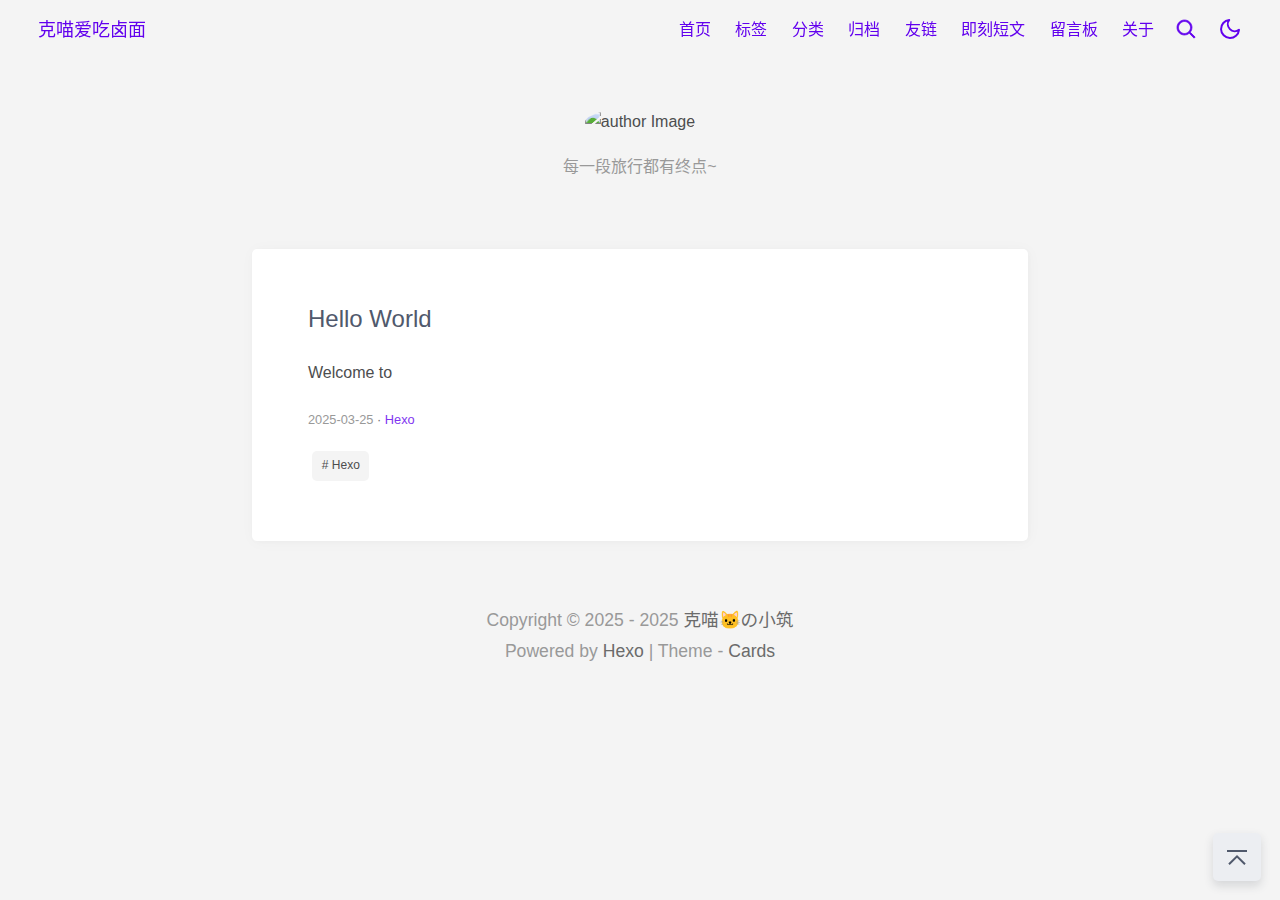
==== commit be972f09: "Site updated: 2025-03-25 20:55:36" ====
--- a/index.html
+++ b/index.html
@@ -40,7 +40,7 @@
     <meta name="description" content="一个致力于分享资源和生活的博客~">
 <meta property="og:type" content="website">
 <meta property="og:title" content="克喵🐱の小筑">
-<meta property="og:url" content="http://example.com/index.html">
+<meta property="og:url" content="https://net.kemeow.cnx/index.html">
 <meta property="og:site_name" content="克喵🐱の小筑">
 <meta property="og:description" content="一个致力于分享资源和生活的博客~">
 <meta property="og:locale" content="zh_CN">
@@ -72,7 +72,9 @@
 
     <!-- custom head -->
 
-<meta name="generator" content="Hexo 7.3.0"><link rel="alternate" href="/atom.xml" title="克喵🐱の小筑" type="application/atom+xml">
+<meta name="generator" content="Hexo 7.3.0">
+<style>.github-emoji { position: relative; display: inline-block; width: 1.2em; min-height: 1.2em; overflow: hidden; vertical-align: top; color: transparent; }  .github-emoji > span { position: relative; z-index: 10; }  .github-emoji img, .github-emoji .fancybox { margin: 0 !important; padding: 0 !important; border: none !important; outline: none !important; text-decoration: none !important; user-select: none !important; cursor: auto !important; }  .github-emoji img { height: 1.2em !important; width: 1.2em !important; position: absolute !important; left: 50% !important; top: 50% !important; transform: translate(-50%, -50%) !important; user-select: none !important; cursor: auto !important; } .github-emoji-fallback { color: inherit; } .github-emoji-fallback img { opacity: 0 !important; }</style>
+<link rel="alternate" href="/atom.xml" title="克喵🐱の小筑" type="application/atom+xml">
 <link rel="alternate" href="/rss2.xml" title="克喵🐱の小筑" type="application/rss+xml">
 </head>
 
@@ -174,17 +176,19 @@
     </h2>
     
         <p>
-            Welcome to Hexo! This is your very first post. Check documentation for more i...
+            Welcome to 
         </p>
     
 </div>
 <div class="post-entry__meta">
     <a href="/archives/2025/03/" class="post-meta__date button">2025-03-25</a>
     
+    <span class="separate-dot"></span><a href="/categories/Hexo/" class="button">Hexo</a>
+
  
 </div>
-<div class="post-entry__tags"></div> 
-<a href="/2025/03/25/hello-world/" class="post-entry__link">Hello World</a>
+<div class="post-entry__tags"><a href="/tags/Hexo/" class="post-tags__link button"># Hexo</a></div> 
+<a href="/posts/16107.html" class="post-entry__link">Hello World</a>
                 </div>
             
         
@@ -321,5 +325,4 @@
 
 
 
-    </body>
-</html>
+    <script async>window.onload=function(){var a=document.createElement('script'),b=document.getElementsByTagName('script')[0];a.type='text/javascript',a.async=!0,a.src='/sw-register.js?v='+Date.now(),b.parentNode.insertBefore(a,b)};</script></body></html>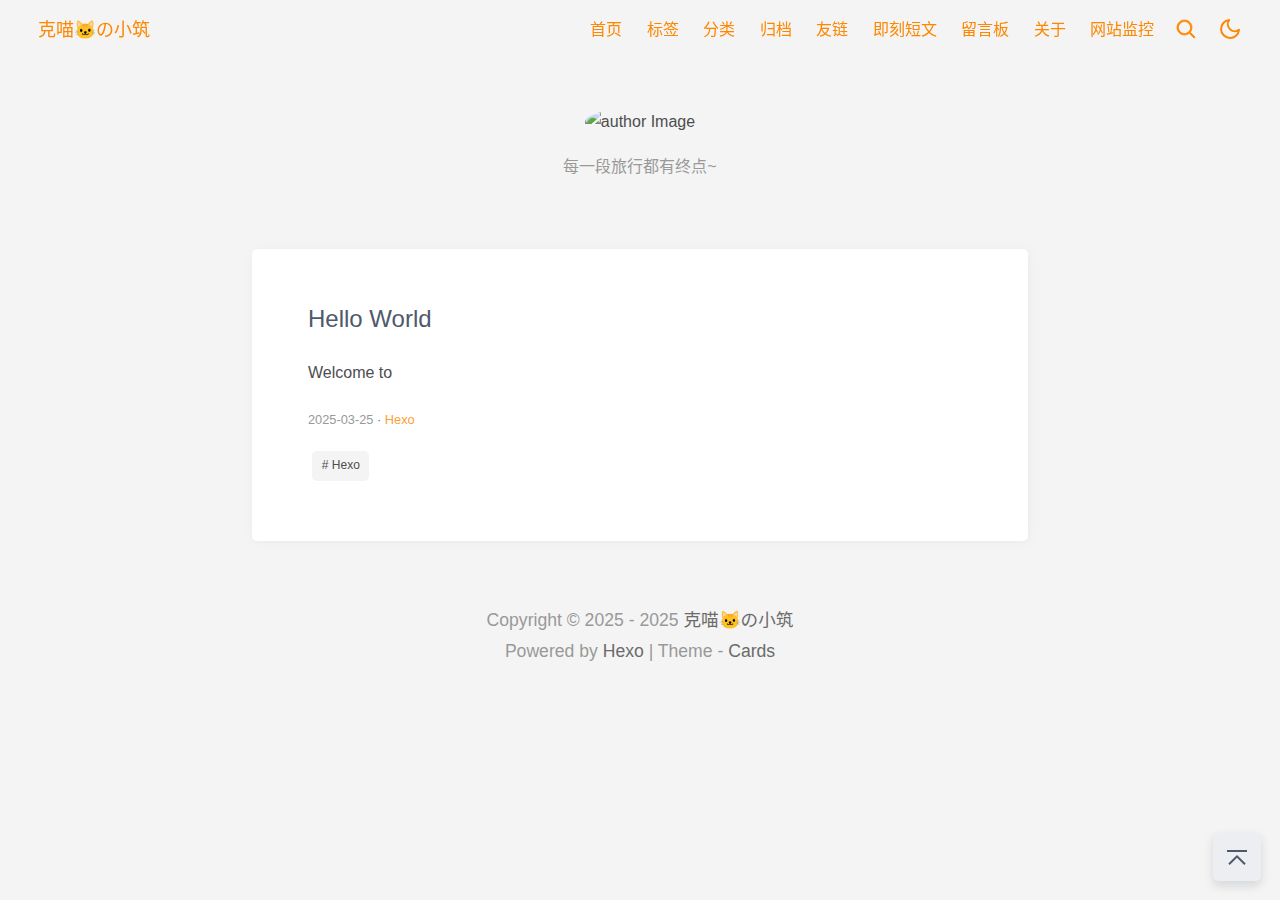
==== commit ee4655f4: "Site updated: 2025-03-25 21:23:51" ====
--- a/index.html
+++ b/index.html
@@ -83,7 +83,7 @@
             <header class="header">
     <div class="header__left">
         <a href="/" class="button">
-            <span class="logo__text">克喵爱吃卤面</span>
+            <span class="logo__text">克喵🐱の小筑</span>
         </a>
     </div>
     <div class="header__right">
@@ -106,6 +106,8 @@
                 
                     <a href="/about/" class="navbar-menu button">关于</a>
                 
+                    <a target="_blank" rel="noopener" href="https://montor.kemeow.cn/" class="navbar-menu button">网站监控</a>
+                
             </div>
         
         
@@ -141,6 +143,8 @@
                     <a href="/message/" class="dropdown-menu button">留言板</a>
                 
                     <a href="/about/" class="dropdown-menu button">关于</a>
+                
+                    <a target="_blank" rel="noopener" href="https://montor.kemeow.cn/" class="dropdown-menu button">网站监控</a>
                 
             </div>
         
@@ -216,6 +220,8 @@
             <span>站点访问量</span>
             <span id="busuanzi_value_site_uv"></span>
             <span>Viewers</span>
+            
+                <span>&amp;nbsp;&amp;nbsp;&amp;nbsp;|</span>
             
         </span>
     
@@ -325,4 +331,5 @@
 
 
 
-    <script async>window.onload=function(){var a=document.createElement('script'),b=document.getElementsByTagName('script')[0];a.type='text/javascript',a.async=!0,a.src='/sw-register.js?v='+Date.now(),b.parentNode.insertBefore(a,b)};</script></body></html>+    </body>
+</html>
--- a/css/style/main.css
+++ b/css/style/main.css
@@ -1,5 +1,5 @@
 :root {
-  --main-color: #6200ee;
+  --main-color: #fe8701;
   --bg-color: #f4f4f4;
   --bg-content-color: #fff;
   --bg-menu: #eceef2;
--- a/css/style/dark.css
+++ b/css/style/dark.css
@@ -3,7 +3,7 @@
     --color-mode: 'dark';
   }
   :root:not([data-user-color-scheme]) {
-    --main-color: #bb86fc;
+    --main-color: #c8b625;
     --bg-color: #121212;
     --bg-content-color: #1e1e1e;
     --bg-menu: #363636;
@@ -41,7 +41,7 @@
 }
 [data-user-color-scheme="dark"] {
   --color-mode: 'dark';
-  --main-color: #bb86fc;
+  --main-color: #c8b625;
   --bg-color: #121212;
   --bg-content-color: #1e1e1e;
   --bg-menu: #363636;
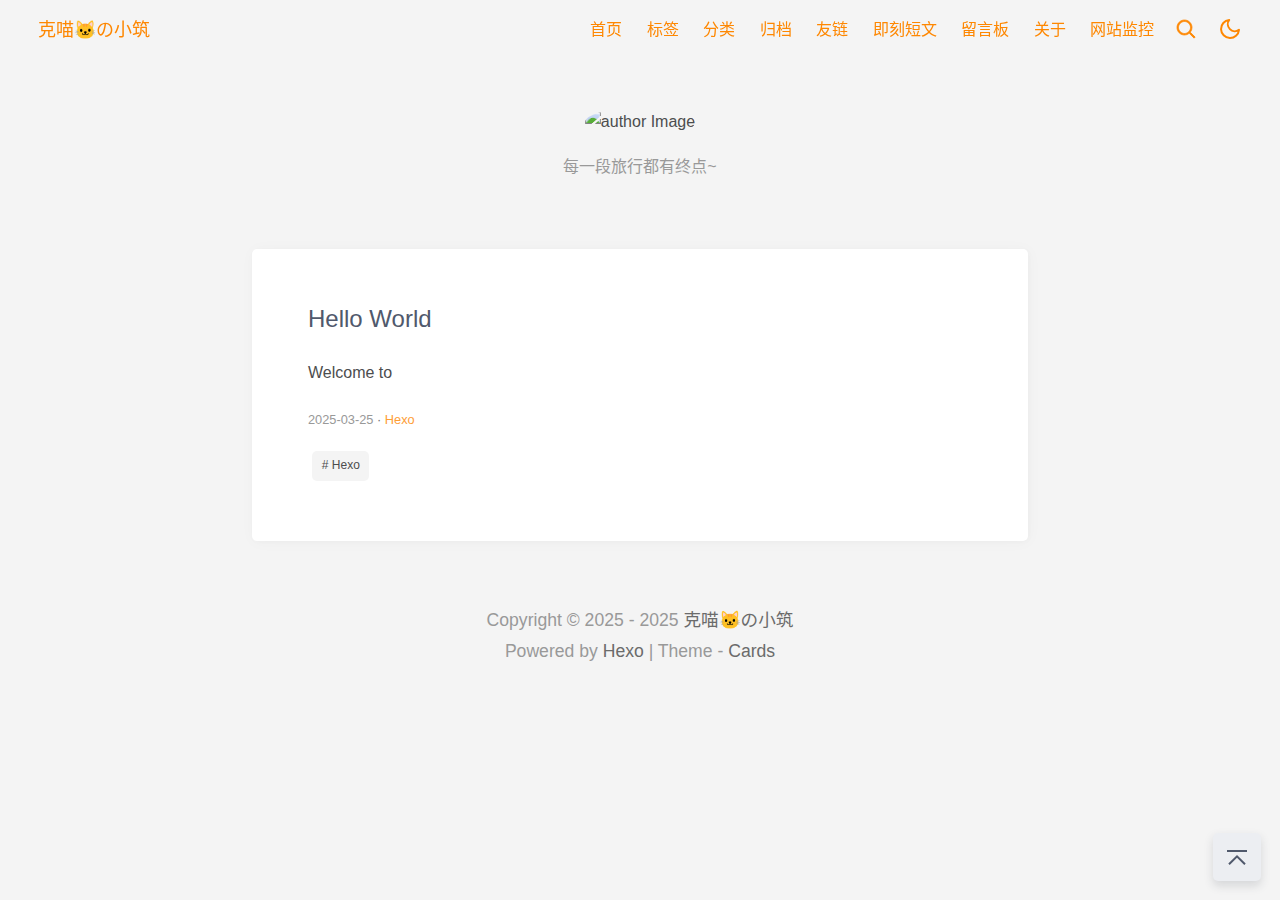
==== commit c5354fb3: "Site updated: 2025-03-26 08:40:13" ====
--- a/index.html
+++ b/index.html
@@ -40,7 +40,7 @@
     <meta name="description" content="一个致力于分享资源和生活的博客~">
 <meta property="og:type" content="website">
 <meta property="og:title" content="克喵🐱の小筑">
-<meta property="og:url" content="https://net.kemeow.cnx/index.html">
+<meta property="og:url" content="https://net.kemeow.cn/index.html">
 <meta property="og:site_name" content="克喵🐱の小筑">
 <meta property="og:description" content="一个致力于分享资源和生活的博客~">
 <meta property="og:locale" content="zh_CN">
@@ -75,7 +75,6 @@
 <meta name="generator" content="Hexo 7.3.0">
 <style>.github-emoji { position: relative; display: inline-block; width: 1.2em; min-height: 1.2em; overflow: hidden; vertical-align: top; color: transparent; }  .github-emoji > span { position: relative; z-index: 10; }  .github-emoji img, .github-emoji .fancybox { margin: 0 !important; padding: 0 !important; border: none !important; outline: none !important; text-decoration: none !important; user-select: none !important; cursor: auto !important; }  .github-emoji img { height: 1.2em !important; width: 1.2em !important; position: absolute !important; left: 50% !important; top: 50% !important; transform: translate(-50%, -50%) !important; user-select: none !important; cursor: auto !important; } .github-emoji-fallback { color: inherit; } .github-emoji-fallback img { opacity: 0 !important; }</style>
 <link rel="alternate" href="/atom.xml" title="克喵🐱の小筑" type="application/atom+xml">
-<link rel="alternate" href="/rss2.xml" title="克喵🐱の小筑" type="application/rss+xml">
 </head>
 
     <body>
